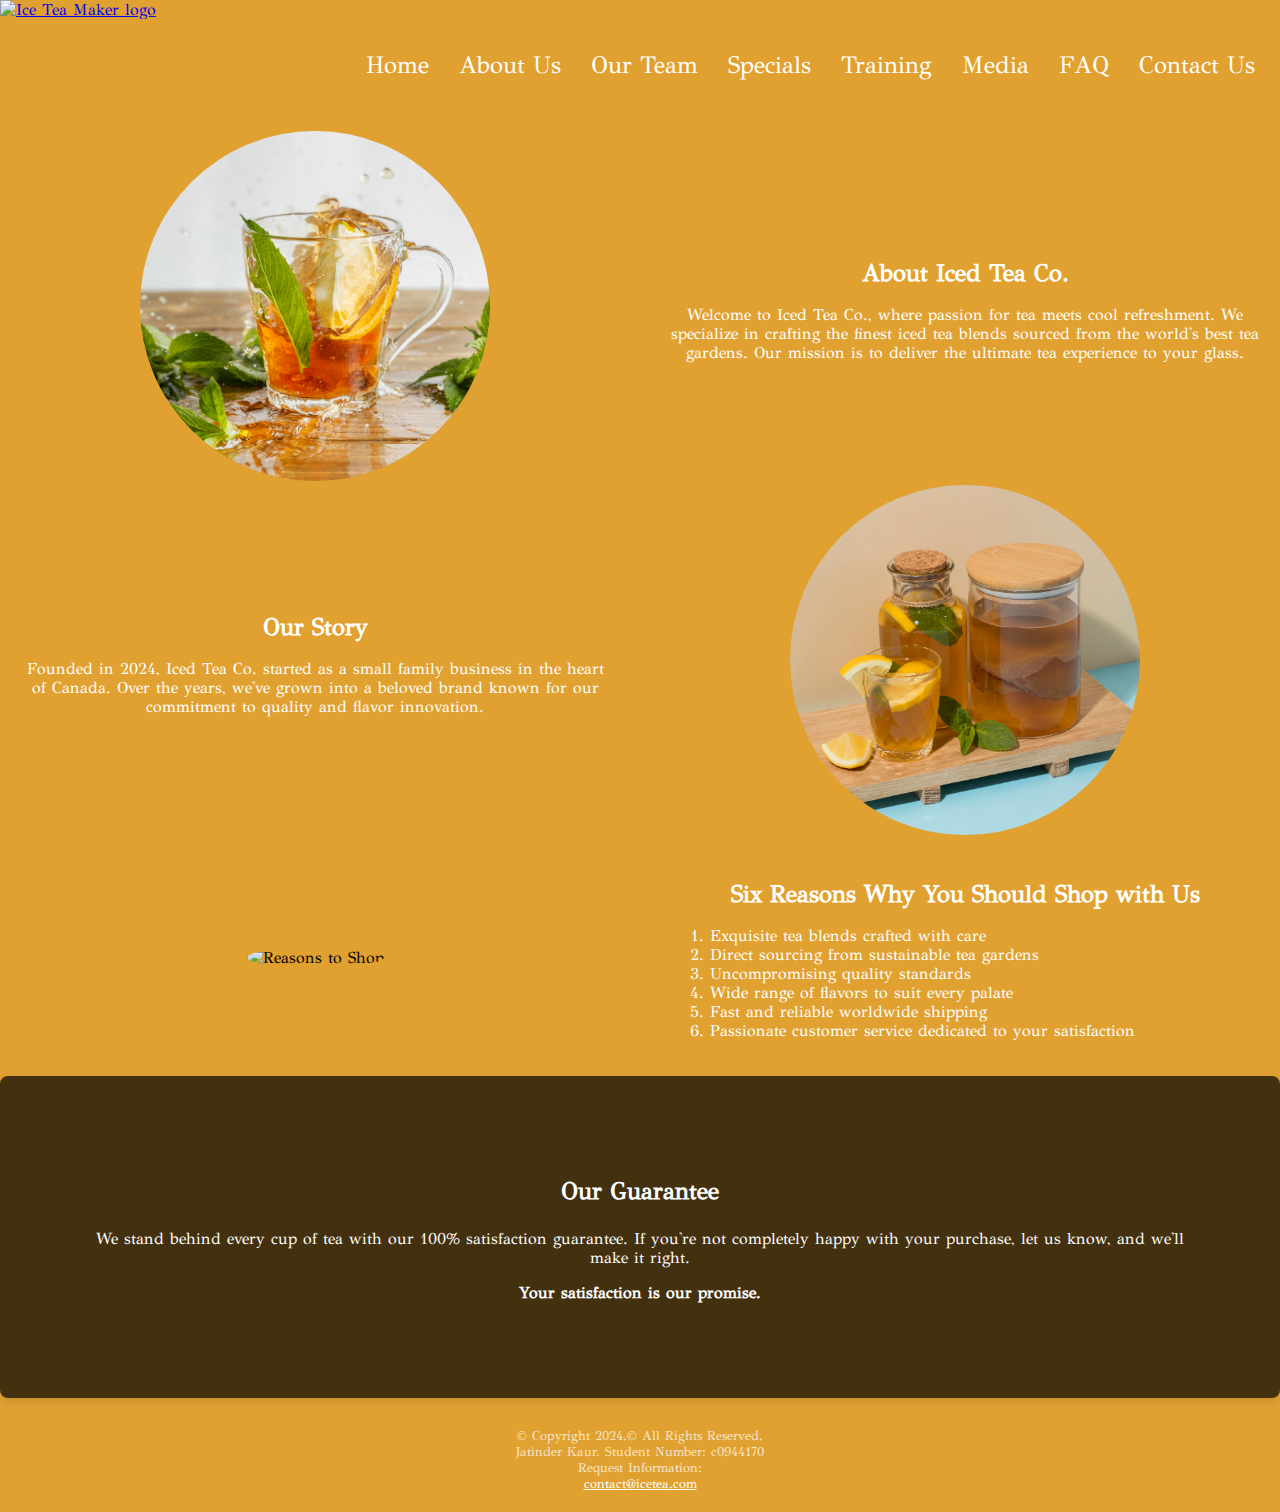
==== about.html @ 64a8a860 "added team and about page" ====
<!DOCTYPE html>
<!-- 
	TERM PROJECT
	Student Name: Jatinder Kaur
	Student Number: c0944170
    Page: ABOUT
 -->
<html lang="en">
  <head>
    <title>About - Ice Tea Maker</title>
    <meta charset="utf-8" />
    <link rel="stylesheet" href="css/styles.css" />
    <link rel="stylesheet" href="css/about.css" />
    <link rel="shortcut icon" href="./images/logoice.ico" />
    <meta name="viewport" content="width=device-width, initial scale=1.0" />
    <link
      href="https://fonts.googleapis.com/css2?family=DM+Serif+Display:ital@1&family=GFS+Didot&family=Roboto&display=swap"
      rel="stylesheet"
    />
  </head>

  <body>
    <!-- Use the header area for the website name or logo -->
    <header>
      <a href="index.html" class="logo"
        ><img src="images/icetea.png" alt="Ice Tea Maker logo"
      /></a>
      <!-- Use the nav area to add hyperlinks and other pages within the website -->
      <nav class="nav">
        <ul class="row">
          <li><a href="index.html">Home</a></li>
          <li><a href="#">About Us</a></li>
          <li><a href="#">Our Team</a></li>
          <li><a href="specials.html">Specials</a></li>
          <li><a href="#">Training</a></li>
          <li><a href="#">Media</a></li>
          <li><a href="#">FAQ</a></li>
          <li><a href="#">Contact Us</a></li>
        </ul>
      </nav>
    </header>

    <main>
    <div class="about-content">
      <div class="image">
        <img src="images/about.jpg" alt="About Company">
      </div>
      <div class="description">
        <h2>About Iced Tea Co.</h2>
        <p>Welcome to Iced Tea Co., where passion for tea meets cool refreshment. We specialize in crafting the finest iced tea blends sourced from the world's best tea gardens. Our mission is to deliver the ultimate tea experience to your glass.</p>
      </div>
    </div>

    <div class="about-content">
      <div class="description">
        <h2>Our Story</h2>
        <p>Founded in 2024, Iced Tea Co. started as a small family business in the heart of Canada. Over the years, we've grown into a beloved brand known for our commitment to quality and flavor innovation.</p>
      </div>
      <div class="image">
        <img src="images/sale-item-1.jpg" alt="Our Story">
      </div>
    </div>

    <div class="about-content">
      <div class="image">
        <img src="images/sale-item-2.jpg" alt="Reasons to Shop">
        </div>
        <div class="description">
            <h2>Six Reasons Why You Should Shop with Us</h2>
            <ol>
                <li>Exquisite tea blends crafted with care</li>
                <li>Direct sourcing from sustainable tea gardens</li>
                <li>Uncompromising quality standards</li>
                <li>Wide range of flavors to suit every palate</li>
                <li>Fast and reliable worldwide shipping</li>
                <li>Passionate customer service dedicated to your satisfaction</li>
            </ol>
        </div>
      </div>

      <div class="our-guarantee">
        <div class="guarantee-content">
            <h2>Our Guarantee</h2>
            <p>We stand behind every cup of tea with our 100% satisfaction guarantee. If you're not completely happy with your purchase, let us know, and we'll make it right.</p>
            <p><strong>Your satisfaction is our promise.</strong></p>
        </div>
      </div>
  </main>

    <footer>
      <p>&copy; Copyright 2024.&#169; All Rights Reserved.</p>
      <p>Jatinder Kaur. Student Number: c0944170</p>
      <p>
        Request Information:<a href="mailto:contact@icetea.com"
          >contact@icetea.com</a
        >
      </p>
    </footer>
  </body>
</html>
---- css/styles.css ----
/*
Author: Jatinder Kaur
Student Number: c0944170
File Name: styles.css
TERM PROJECT
*/

/*reset*/
body,
header,
nav,
main,
footer,
h1,
div,
img,
ul,
figure,
section,
article,
aside,
th,
table,
caption,
td,
aside,
figure {
  margin: 0;
  padding: 0;
  border: 0;
}

* {
  box-sizing: border-box;
}

/* Style rules for body and images */
body {
  background-color: #e1a131;
  height: 100%;
  margin: 0;
  font-family: "GFS Didot", serif;
}

html {
  height: 100%;
}

img {
  width: 100%;
}

.logo {
  max-width: 15%;
  /* display: grid; */
  float:left;
}

.hero {
  width: 100%;
  height: 600px;
  object-fit: cover;
  overflow: hidden;
}

/* Style rule for header */
header {
  width: 100%;
  overflow: hidden;
  background-color: #e1a131;
}

h1 {
  text-align: center;
  margin-top: 5px;
  color: #ffffff;
  margin-bottom: 1%;
  font-weight: bolder;
}

h1 span {
  text-shadow: #8cc63f 1px 0 5px;
}

h2 {
  text-align: center;
  margin-top: 20px;
  color: #fff;
  margin-bottom: 2%;
}

h3 {
  text-align: center;
  margin-top: 0px;
  color: #8cc63f;
  margin-bottom: 2%;
}

/* Style for rules for navigation area */
.nav {
  color: #ffffffb9;
  display: flex;
  justify-content: center;
  float: right;
  margin: 50px 0px;
}

.nav ul {
  list-style: none;
  display: contents;
  margin: 0 0px;
  text-align: center;
}

.nav li {
  margin-right: 20px;
  list-style-type: none;
  font-size: 1.5em;
}

.nav a {
  text-decoration: none;
  color: #fff;
  padding: 0px 5px;
  border-radius: 4px;
}

.nav a:hover {
  text-decoration: none;
  font-weight: bolder;
  color: #8cc63f;
  background-color: #fff;
}

/* Style rules for main content */

article {
  margin: 0;
}

main p {
  text-align: center;
}

a {
  display: flex;
  justify-content: center;
}

.text-white {
  color: #fff;
}

.space{
  padding: 30px 0px;
}

.about-content {
  display: flex;
  flex-wrap: wrap;
  align-items: center;
  justify-content: center;
  gap: 20px;
}

.about-content .image {
  flex: 1 1 45%;
  text-align: center;
}

.about-content .description {
  flex: 1 1 45%;
  text-align: left;
  padding: 20px;
  color: #fff;
}

.about-content .image img {
  width: 100%;
  height: 350px;
  border-radius: 100%;
  object-fit: cover;
  max-width: 350px;
}

.banner {
  background-color: #8cc63f;
  padding: 40px 20px;
  text-align: center;
  border-radius: 4px;
  width: 100%;
}
.container {
  width: 100%;
  max-width: 1200px;
  margin: auto;
}
.product-of-the-week {
  margin-top: 40px;
  padding-bottom: 50px;
  display: flex;
  align-items: center;
  justify-content: center;
  flex-direction: column;
  border-bottom: 1px solid #fff;
}

.weekly-sales {
  padding-top: 50px;
}

.weekly-sales .product-image {
  width: 100px;
  height: 100px;
  margin: 20px;
  border-radius: 50px;
  border: 1px solid #ccc;
  object-fit: cover;
}
.sales-item {
  margin-bottom: 20px;
  display: flex;
  align-items: center;
  justify-content: flex-start;
}
.guarantee {
  background-color: #f7f7f7;
  padding: 20px;
  border: 1px solid #ccc;
  margin-top: 40px;
  display: flex;
  align-items: center;
  justify-content: center;
  flex-direction: column;
}
.stars {
  width: 20%;
}
p span {
  color: #8cc63f;
}
.guarantee h2 {
  color: #000;
}
.reasons {
  margin-top: 40px;
}
.reason {
  margin-bottom: 20px;
  border: 1px solid #fff;
  margin: 10px;
  padding: 10px;
}

.features {
  background-color: #f7f7f7;
  padding: 40px 0;
}

.features .container {
  max-width: 1200px;
  margin: 0 auto;
  display: flex;
  flex-wrap: wrap;
  justify-content: center;
}

.feature {
  flex-basis: 30%;
  margin: 20px;
  text-align: center;
}

.feature img {
  width: 50px;
  height: 50px;
}

.feature h3 {
  font-size: 18px;
  margin-bottom: 10px;
}

.homecontact {
  text-decoration: none;
  font-weight: 100;
  font-size: xx-large;
  color: #8cc63f;
}

/*Style Rules for Lists*/
ul {
  list-style-type: none;
}

/* Apply styles to the main grid container */
.grid {
  display: grid;
  grid-gap: 5px;
  grid-template-columns: auto auto;
}

/* Style for the section element */
section {
  padding: 20px;
  margin: 50px;
  box-shadow: 8px 8px 8px #0000002b;
  border-radius: 8px;
  border: 2px solid #8cc63f;
  background: #eee;
}


.text-center{
  text-align: center;
}

/* Style rules for footer content */
footer {
    padding: 20px;
  margin-bottom: 10px;
  margin-top: 10px;
  align-items: center;
}

footer p {
  font-size: 0.8em;
  text-align: center;
  color: #ffffffc0;
  padding: 0px;
  margin: 0px;
}

footer p a {
  color: #fff;
  text-decoration: underline;
}

/* Responsive styles for smaller screens */
@media only screen and (max-width: 768px) {
  .about-content{
    flex-direction: column;
  }
  .logo {
    max-width: 100%;
    margin: 0 auto;
  }

  .nav ul {
    flex-direction: column;
    text-align: center;
    padding: 0;
    margin: 0;
  }

  .nav li {
    margin: 0;
  }

  .nav {
    display: block;
    width: 100%;
  }

  main {
    margin: 5%;
  }

  .grid {
    grid-template-columns: 100%;
  }

  .features .container {
    flex-direction: column;
  }

  section {
    margin: 20px;
  }

  p {
    font-size: 1.2em;
  }
}

/* Extra small devices (phones, 600px and down) */
@media only screen and (max-width: 600px) {
  .logo {
    max-width: 100%;
  }

  .nav ul {
    padding: 0;
  }
}
---- css/about.css ----
/* About us */
.our-guarantee {
    background-image: url('../images/our-guarantee-background.jpg');
    background-size: cover;
    background-position: center;
    text-align: center;
    color: #fff;
    width: 100%;
  }
  
  .our-guarantee .guarantee-content {
    background-color: rgba(0, 0, 0, 0.7);
    padding: 80px;
    border-radius: 8px;
    box-shadow: 0 4px 10px rgba(0,0,0,0.1);
    margin: 0 auto;
  }
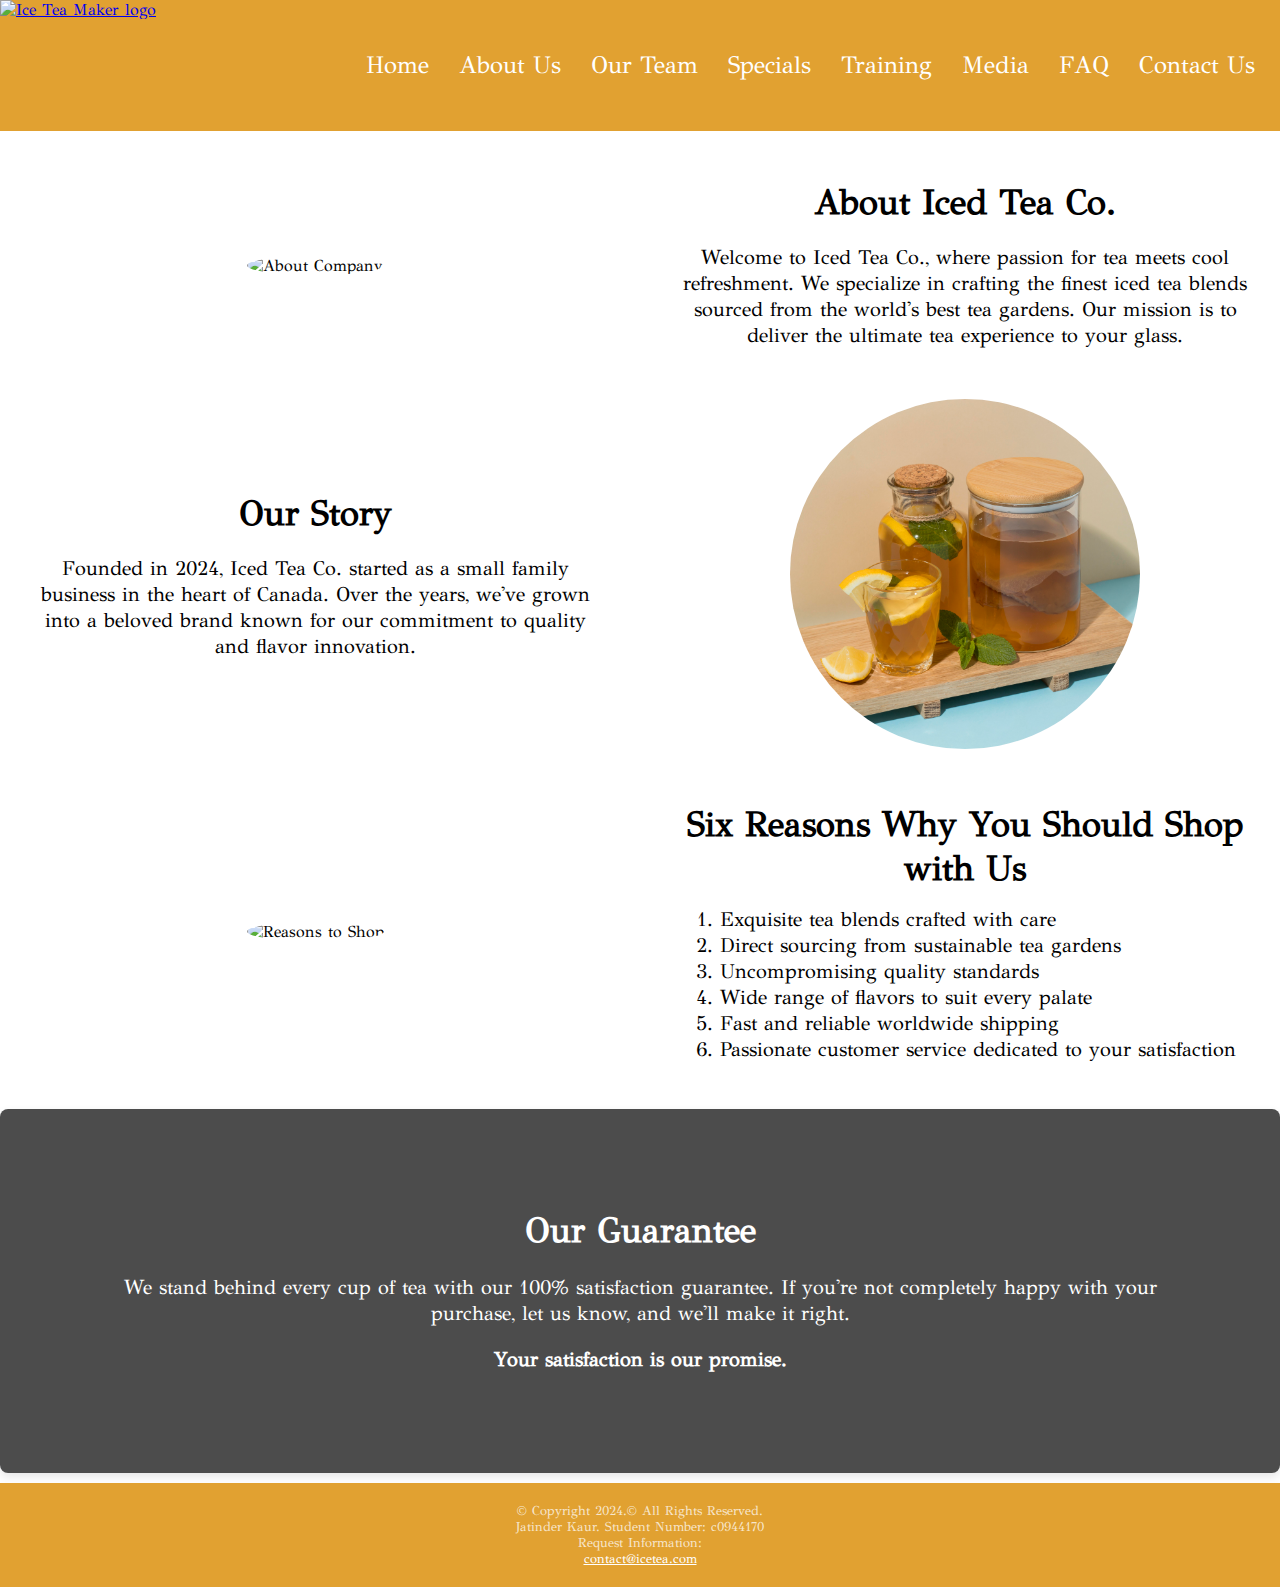
==== commit ceac3efb: "till week 11" ====
--- a/about.html
+++ b/about.html
@@ -29,10 +29,10 @@
       <nav class="nav">
         <ul class="row">
           <li><a href="index.html">Home</a></li>
-          <li><a href="#">About Us</a></li>
-          <li><a href="#">Our Team</a></li>
+          <li><a href="about.html">About Us</a></li>
+          <li><a href="team.html">Our Team</a></li>
           <li><a href="specials.html">Specials</a></li>
-          <li><a href="#">Training</a></li>
+          <li><a href="training.html">Training</a></li>
           <li><a href="#">Media</a></li>
           <li><a href="#">FAQ</a></li>
           <li><a href="#">Contact Us</a></li>
@@ -43,7 +43,7 @@
     <main>
     <div class="about-content">
       <div class="image">
-        <img src="images/about.jpg" alt="About Company">
+        <img src="images/icetea.png" alt="About Company">
       </div>
       <div class="description">
         <h2>About Iced Tea Co.</h2>
--- a/css/styles.css
+++ b/css/styles.css
@@ -36,7 +36,6 @@
 
 /* Style rules for body and images */
 body {
-  background-color: #e1a131;
   height: 100%;
   margin: 0;
   font-family: "GFS Didot", serif;
@@ -53,7 +52,7 @@
 .logo {
   max-width: 15%;
   /* display: grid; */
-  float:left;
+  float: left;
 }
 
 .hero {
@@ -73,7 +72,7 @@
 h1 {
   text-align: center;
   margin-top: 5px;
-  color: #ffffff;
+  color: #e1a131;
   margin-bottom: 1%;
   font-weight: bolder;
 }
@@ -85,8 +84,8 @@
 h2 {
   text-align: center;
   margin-top: 20px;
-  color: #fff;
   margin-bottom: 2%;
+  font-size: 35px;
 }
 
 h3 {
@@ -96,6 +95,10 @@
   margin-bottom: 2%;
 }
 
+p,
+li {
+  font-size: 20px;
+}
 /* Style for rules for navigation area */
 .nav {
   color: #ffffffb9;
@@ -142,16 +145,16 @@
   text-align: center;
 }
 
+.feature p {
+  color: #fff;
+}
+
 a {
   display: flex;
   justify-content: center;
 }
 
-.text-white {
-  color: #fff;
-}
-
-.space{
+.space {
   padding: 30px 0px;
 }
 
@@ -171,8 +174,7 @@
 .about-content .description {
   flex: 1 1 45%;
   text-align: left;
-  padding: 20px;
-  color: #fff;
+  padding: 30px;
 }
 
 .about-content .image img {
@@ -190,11 +192,17 @@
   border-radius: 4px;
   width: 100%;
 }
+
+.banner h1{
+  color: #fff;
+}
+
 .container {
   width: 100%;
   max-width: 1200px;
   margin: auto;
 }
+
 .product-of-the-week {
   margin-top: 40px;
   padding-bottom: 50px;
@@ -253,7 +261,7 @@
 }
 
 .features {
-  background-color: #f7f7f7;
+  background-color: #e1a131;
   padding: 40px 0;
 }
 
@@ -285,7 +293,7 @@
   text-decoration: none;
   font-weight: 100;
   font-size: xx-large;
-  color: #8cc63f;
+  color: #fff;
 }
 
 /*Style Rules for Lists*/
@@ -310,17 +318,17 @@
   background: #eee;
 }
 
-
-.text-center{
+.text-center {
   text-align: center;
 }
 
 /* Style rules for footer content */
 footer {
-    padding: 20px;
+  padding: 20px;
   margin-bottom: 10px;
   margin-top: 10px;
   align-items: center;
+  background-color: #e1a131;
 }
 
 footer p {
@@ -338,7 +346,7 @@
 
 /* Responsive styles for smaller screens */
 @media only screen and (max-width: 768px) {
-  .about-content{
+  .about-content {
     flex-direction: column;
   }
   .logo {
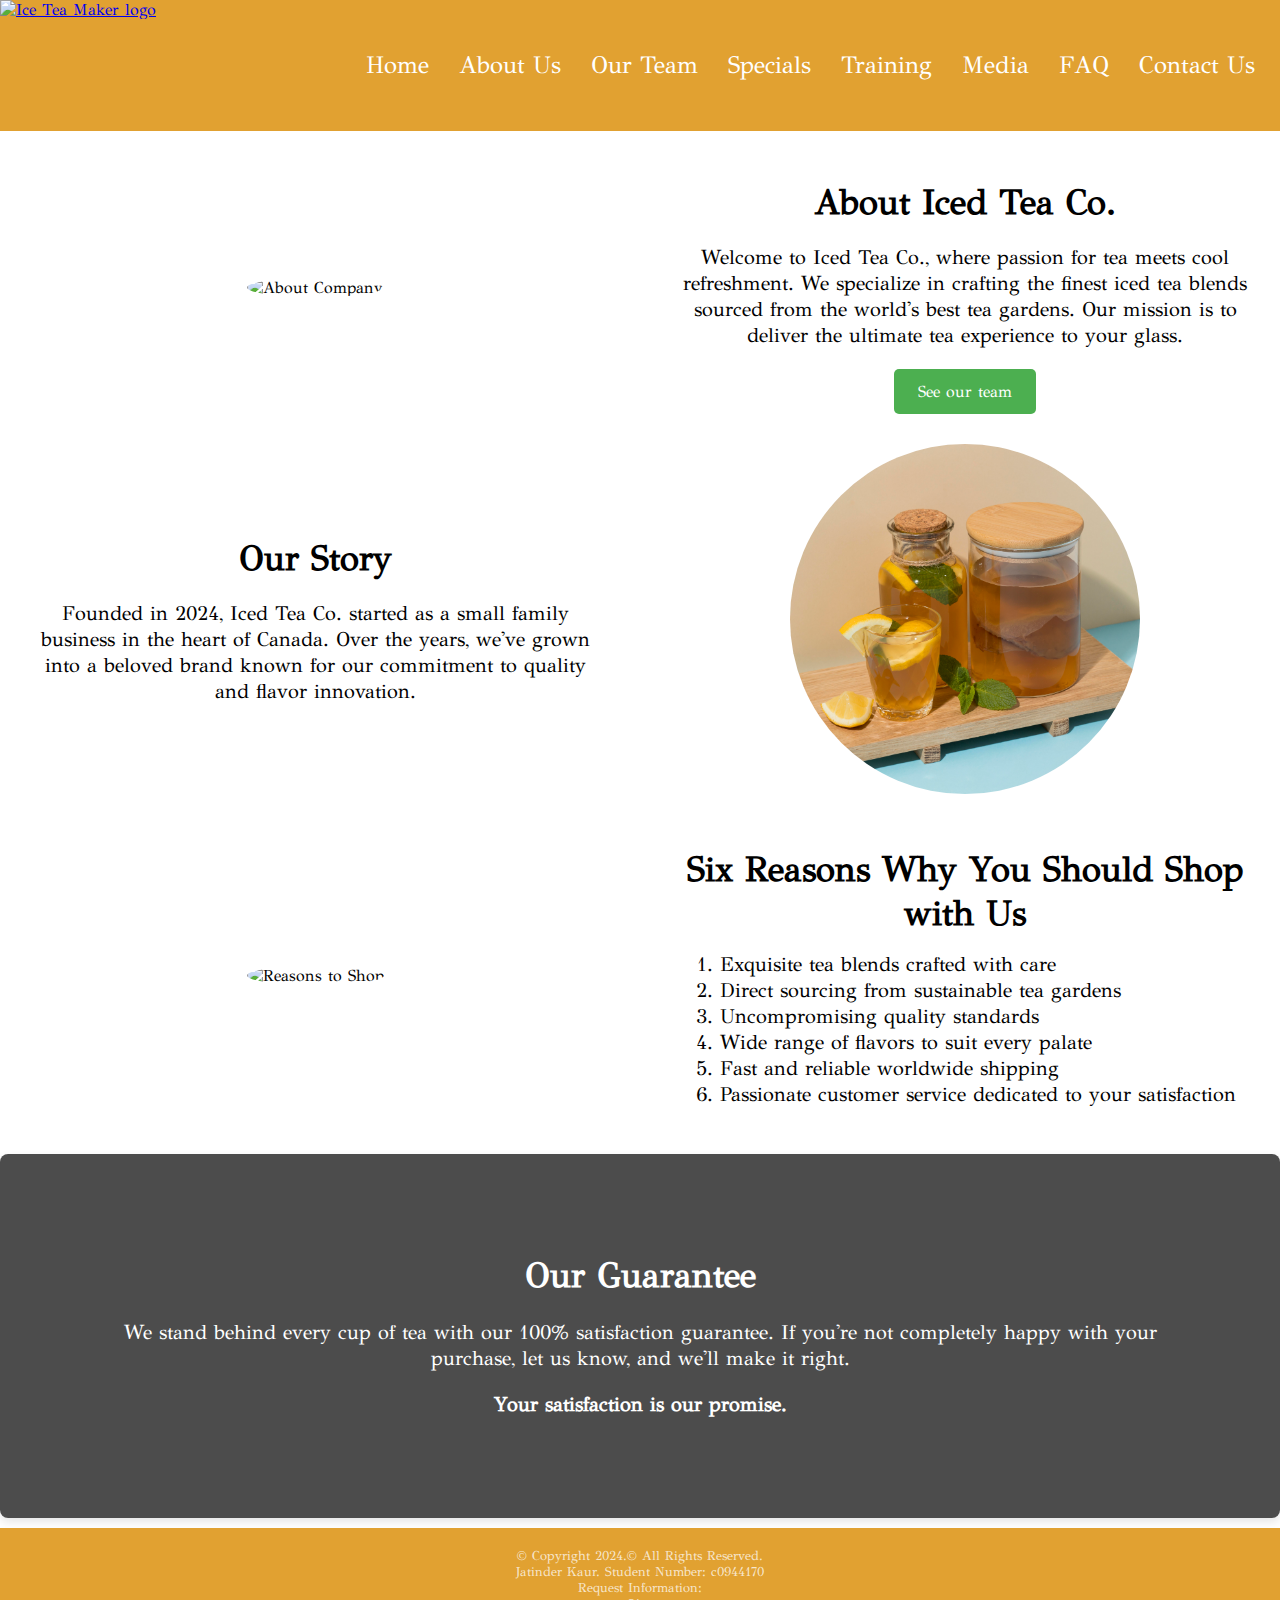
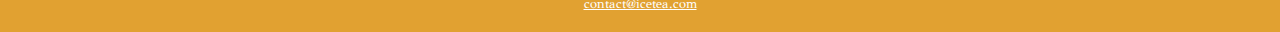
==== commit fcecfbee: "updated team" ====
--- a/about.html
+++ b/about.html
@@ -33,9 +33,9 @@
           <li><a href="team.html">Our Team</a></li>
           <li><a href="specials.html">Specials</a></li>
           <li><a href="training.html">Training</a></li>
-          <li><a href="#">Media</a></li>
-          <li><a href="#">FAQ</a></li>
-          <li><a href="#">Contact Us</a></li>
+          <li><a href="media.html">Media</a></li>
+          <li><a href="faq.html">FAQ</a></li>
+          <li><a href="contact.html">Contact Us</a></li>
         </ul>
       </nav>
     </header>
@@ -48,6 +48,7 @@
       <div class="description">
         <h2>About Iced Tea Co.</h2>
         <p>Welcome to Iced Tea Co., where passion for tea meets cool refreshment. We specialize in crafting the finest iced tea blends sourced from the world's best tea gardens. Our mission is to deliver the ultimate tea experience to your glass.</p>
+        <a class="primary-button" href="team.html">See our team</a>
       </div>
     </div>
 
--- a/css/styles.css
+++ b/css/styles.css
@@ -99,6 +99,20 @@
 li {
   font-size: 20px;
 }
+
+.primary-button {
+  background-color: #4CAF50;
+  color: white;
+  border: none;
+  padding: 0.8em 1.5em;
+  border-radius: 5px;
+  font-size: 1em;
+  width: fit-content;
+  margin: auto;
+  text-decoration: none;
+}
+
+
 /* Style for rules for navigation area */
 .nav {
   color: #ffffffb9;
